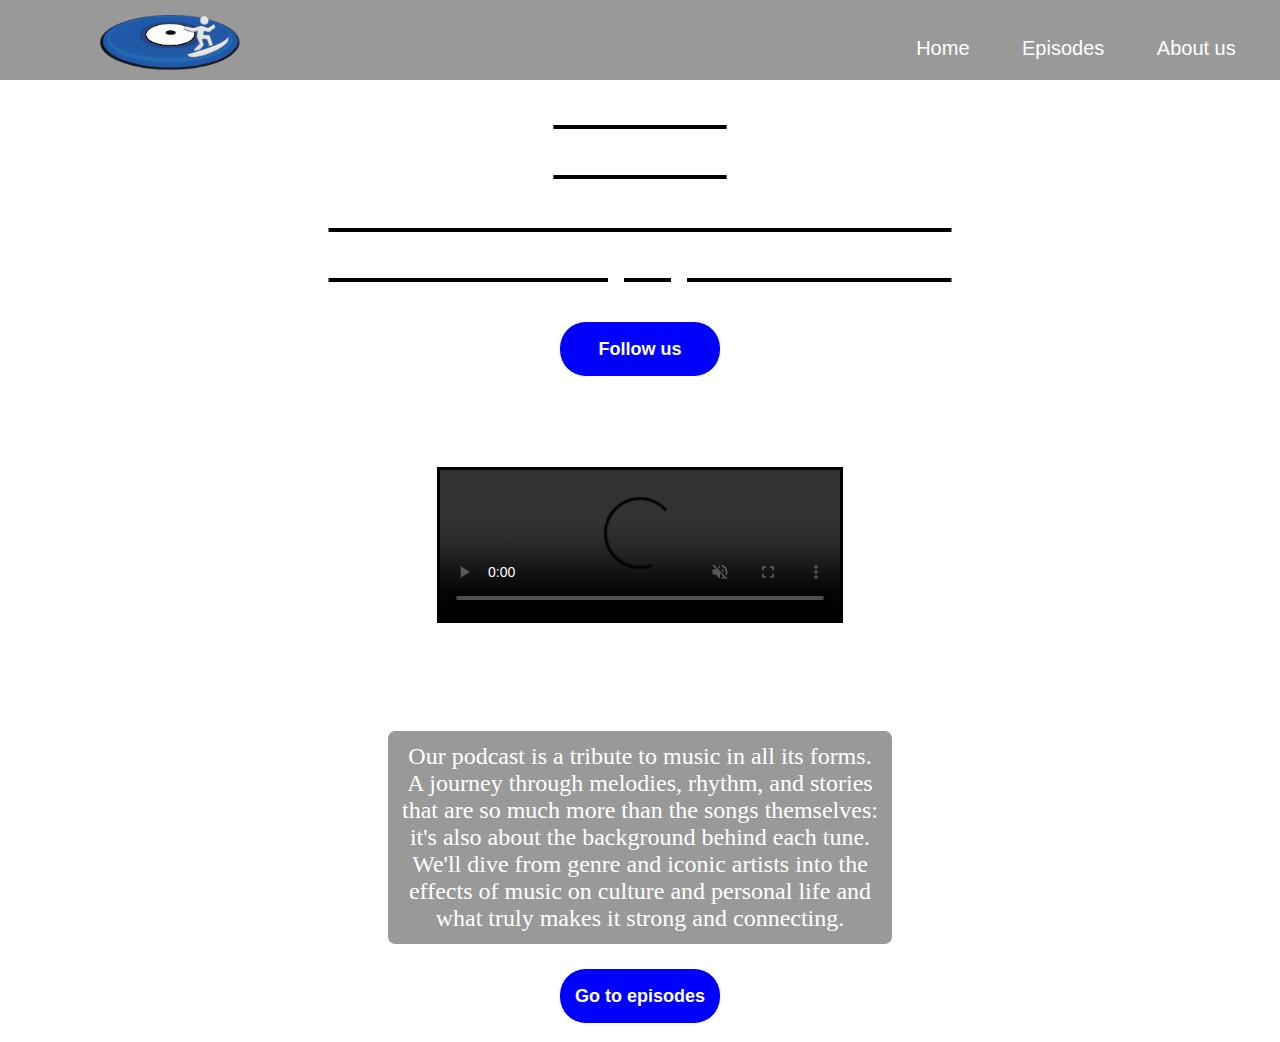
==== index.html @ 81a690c1 "Add files via upload" ====
<!DOCTYPE html>
<html lang="en">

<head>
    <title>REACH Home</title>
    <meta charset="utf-8">
    <meta name="viewport" content="width=device-width, initial-scale=1.0">
    <link href="styles/style-1.css" rel="stylesheet">
</head>

<body>
    <div class="wrapper">
        <!--Header section-->
        <header>
            <nav class="navbar">
                <img class="logo" src="img/logo.png" alt="logo">
                <ol>
                    <li><a class="active" href="index.html">Home</a></li>
                    <li><a href="afleveringen.html">Episodes</a></li>
                    <li><a href="overons.html">About us</a></li>
                </ol>
            </nav>
        </header>
        <!--Main content-->
        <main>
            <section class="index">
                <h1>REACH</h1>
                <h2>"REACH deeper, hear more!"</h2>
                <div class="buttons">
                    <button class="btn" onclick="window.location.href='https://www.instagram.com/'">
                        Follow us
                    </button>
                </div>
            </section>
            <section class="LastEpisode">
                <h3>Teaser video</h3>
                <article>
                    <video class="aflevering1" src="video's/Teaser.mp4" controls autoplay loop muted></video>
                    <h4>Our podcast</h4>
                    <p class="p1">Our podcast is a tribute to music in all its forms. A journey through melodies,
                        rhythm, and stories that are so much more than the songs themselves: it's also about the
                        background behind each tune. We'll dive from genre and iconic artists into the effects of music
                        on culture and personal life and what truly makes it strong and connecting.</p>
                </article>
                <div class="buttons2">
                    <button class="btn2" onclick="window.location.href='afleveringen.html'">
                        Go to episodes
                    </button>
                </div>
            </section>
        </main>
        <!--Footer section-->
        <footer class="FooterIndex">
            <p>&copy; 2024 REACH Podcast</p>
        </footer>
    </div>
</body>

</html>
---- styles/style-1.css ----
* {
    padding: 0;
    margin: 0;
}

.wrapper {
    background: url(/img/wrapper.JPG) no-repeat;
    background-size: cover;
    background-position: center;
    width: 100%;
    height: auto;
}

.navbar {
    height: 5em;
    width: 100%;
    background: rgba(0, 0, 0, 0.4);
}

.logo {
    width: 8.75em;
    height: auto;
    padding: 0.9375em 6.25em;
}

.navbar ol {
    float: right;
    justify-content: right;
    margin-right: 1.25em;
}

.navbar ol li {
    list-style: none;
    margin: 0 0.5em;
    display: inline-flex;
    line-height: 5em;
}

.navbar ol li a {
    text-decoration: none;
    color: white;
    font-size: 1.25em;
    padding: 0.375em 0.8125em;
    font-family: 'roboto', sans-serif;
    transition: color 0.4s, background-color 0.4s;
}

.navbar ol li a:hover {
    color: blue;
    border-radius: 0.125em;
}

.wrapper .center {
    position: absolute;
    top: 50%;
    left: 50%;
    transform: translate(-50%, -50%);
    font-family: sans-serif;
    user-select: none;
}

.index h1 {
    color: white;
    text-decoration: overline underline black;
    font-size: 3em;
    text-align: center;
    display: flex;
    justify-content: center;
    align-items: center;
    height: auto;
    margin-top: 1em;
}

.index h2 {
    color: white;
    text-decoration: overline underline black;
    font-size: 3em;
    text-align: center;
    display: flex;
    justify-content: center;
    align-items: center;
    height: auto;
    margin-top: 1em;
}

.index .buttons {
    margin: 2.1875em 17.5em;
}

.buttons button {
    height: 3.125em;
    width: 9em;
    font-size: 1.125em;
    font-weight: bold;
    color: white;
    background: blue;
    border: 0.0625em solid white;
    outline: none;
    cursor: pointer;
    border-radius: 1.5em;
    transition: .5s;
}

.buttons .btn {
    margin-left: 1.5625em;
    display: block;
    margin: auto;
}

.buttons button:hover {
    background: red;
}

.aflevering1 {
    width: 25em;
    height: auto;
    border: 0.1875em solid black;
    display: block;
    margin: auto;
}

.LastEpisode h3 {
    color: white;
    font-size: 3em;
    text-align: center;
    display: flex;
    justify-content: center;
    align-items: center;
    height: auto;
}

.LastEpisode h4 {
    color: white;
    font-size: 3em;
    text-align: center;
    display: flex;
    justify-content: center;
    align-items: center;
    margin-top: 1em;
    height: auto;
}

.p1 {
    color: white;
    font-size: 1.5em;
    background-color: rgba(0, 0, 0, 0.4);
    padding: 0.5em;
    border-radius: 0.3em;
    width: 20em;
    max-width: 90%;
    margin: 0 auto;
    margin-top: 0.2em;
    margin-bottom: 1em;
    text-align: center;
    display: flex;
    justify-content: center;
    align-items: center;
    height: auto;
}

.buttons2 {
    display: flex;
    justify-content: center;
    margin-top: 0.5em;
}

.btn2 {
    height: 3.125em;
    width: 9em;
    font-size: 1.125em;
    font-weight: bold;
    color: white;
    background: blue;
    border: 0.0625em solid white;
    outline: none;
    cursor: pointer;
    border-radius: 1.5em;
    transition: .5s;
}

.buttons2 button:hover {
    background: red;
}

.FooterIndex {
    color: white;
}

.h1Afleveringen {
    color: white;
    font-size: 2em;
    text-decoration: overline underline black;
    font-size: 3em;
    text-align: center;
    width: 100%;
}

.Afleveringen {
    display: flex;
    flex-wrap: wrap;
    justify-content: space-between;
    gap: 1em;
    width: 80%;
    margin: 0 auto;
}

.txtaflevering img {
    width: 100%;
    height: auto;
    border-radius: 0.3em 0.3em 0 0;
    transition: transform 0.3s ease;
}

.txtaflevering img:hover {
    transform: scale(1.1);
}

.Afleveringen .txtaflevering {
    margin-top: 0.5em;
    flex: 1 1 calc(50% - 1em);
    box-sizing: border-box;
    background-color: rgba(0, 0, 0, 0.4);
    padding: 1em;
    text-align: center;
    border: 1px solid black;
    color: white;
    font-size: 1.5em;
}

.buttons3 {
    display: flex;
    justify-content: center;
    margin-top: 0.5em;
}

.btn3 {
    height: 3.125em;
    width: 10em;
    font-size: 1.125em;
    font-weight: bold;
    color: white;
    background: blue;
    border: 0.0625em solid white;
    outline: none;
    cursor: pointer;
    border-radius: 1.5em;
    transition: .5s;
}

.buttons3 button:hover {
    background: red;
}

.FooterAfleveringen {
    color: white;
}

.overons h1 {
    color: white;
    text-decoration: overline underline black;
    font-size: 4em;
    display: flex;
    justify-content: center;
    align-items: center;
    margin-top: 1em;
}

.overons h2 {
    color: white;
    font-size: 3em;
    display: flex;
    justify-content: center;
    align-items: center;
    margin-top: 1em;
}

.overons .AfbeeldingDex {
    width: 15em;
    height: auto;
    border: 0.2em solid black;
    display: block;
    margin: auto;
}

.overons .p1 {
    color: white;
    font-size: 1.5em;
    background-color: rgba(0, 0, 0, 0.4);
    padding: 0.5em;
    border-radius: 0.3em;
    width: 20em;
    max-width: 90%;
    margin: 0 auto;
    text-align: center;
    display: flex;
    justify-content: center;
    align-items: center;
    height: auto;
}

.overons h3 {
    color: white;
    font-size: 3em;
    display: flex;
    justify-content: center;
    align-items: center;
    margin-top: 1em;
}

.overons .AfbeeldingRonald {
    width: 15em;
    height: auto;
    border: 0.2em solid black;
    display: block;
    margin: auto;
}

.overons .p2 {
    color: white;
    font-size: 1.5em;
    background-color: rgba(0, 0, 0, 0.4);
    padding: 0.5em;
    border-radius: 0.3em;
    width: 20em;
    max-width: 90%;
    margin: 0 auto;
    text-align: center;
    display: flex;
    justify-content: center;
    align-items: center;
    height: auto;
}

.overons h4 {
    color: white;
    font-size: 3em;
    display: flex;
    justify-content: center;
    align-items: center;
    margin-top: 1em;
}

.overons .AfbeeldingSenuk {
    width: 15em;
    height: auto;
    border: 0.2em solid black;
    display: block;
    margin: auto;
}

.overons .p3 {
    color: white;
    font-size: 1.5em;
    background-color: rgba(0, 0, 0, 0.4);
    padding: 0.5em;
    border-radius: 0.3em;
    width: 20em;
    max-width: 90%;
    margin: 0 auto;
    text-align: center;
    display: flex;
    justify-content: center;
    align-items: center;
    height: auto;
}

.FooterOverons {
    color: white;
}
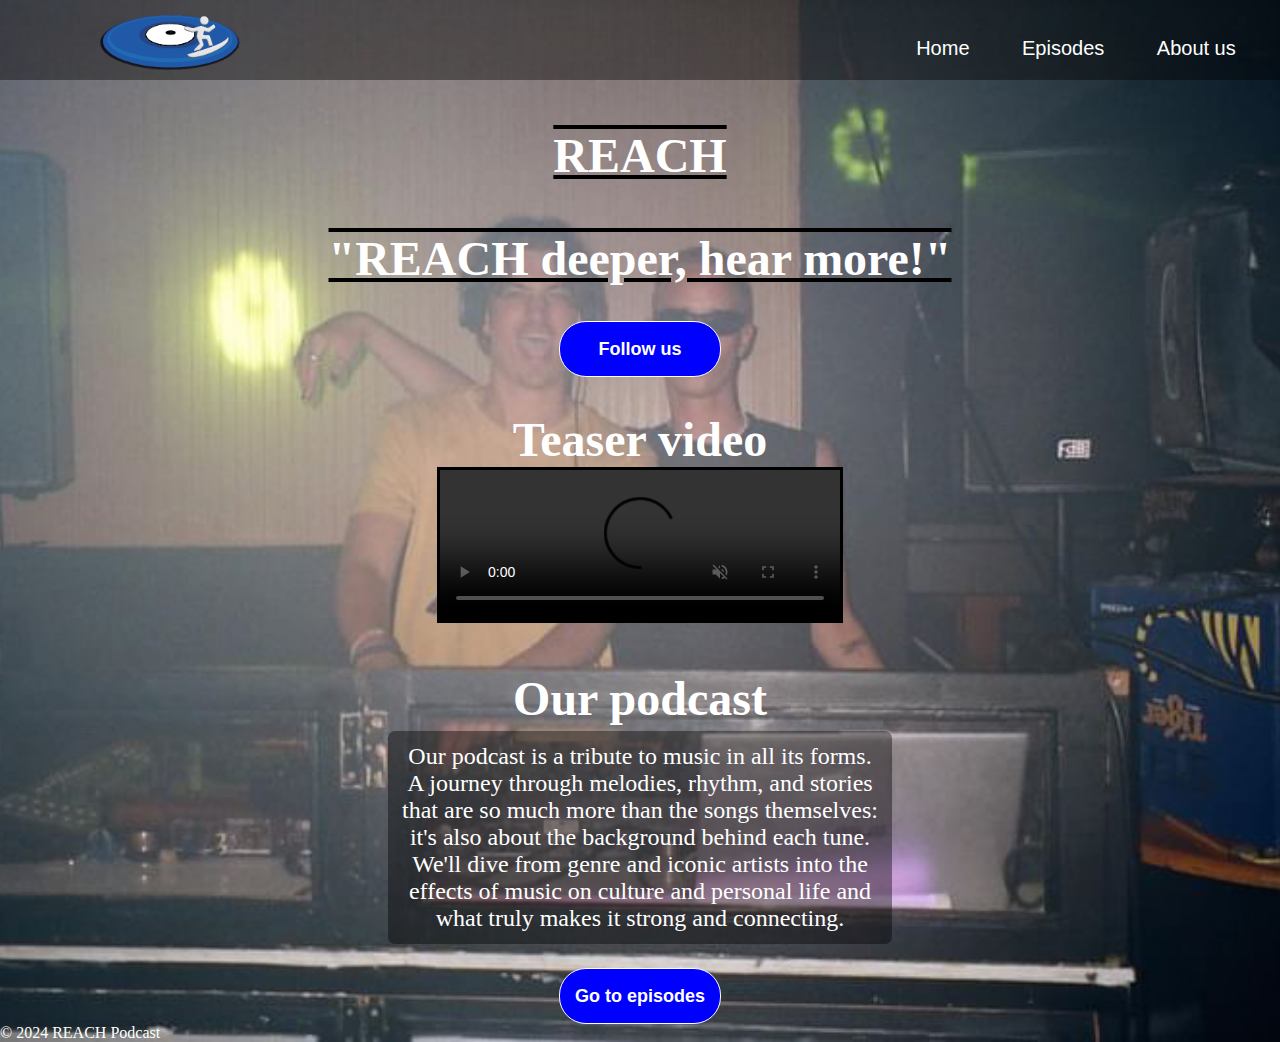
==== commit 122e9947: "Update index.html" ====
--- a/index.html
+++ b/index.html
@@ -35,7 +35,7 @@
             <section class="LastEpisode">
                 <h3>Teaser video</h3>
                 <article>
-                    <video class="aflevering1" src="video's/Teaser.mp4" controls autoplay loop muted></video>
+                    <video class="aflevering1" src="videos/teaser.mp4" controls autoplay loop muted></video>
                     <h4>Our podcast</h4>
                     <p class="p1">Our podcast is a tribute to music in all its forms. A journey through melodies,
                         rhythm, and stories that are so much more than the songs themselves: it's also about the
@@ -56,4 +56,4 @@
     </div>
 </body>
 
-</html>+</html>
--- a/styles/style-1.css
+++ b/styles/style-1.css
@@ -4,7 +4,7 @@
 }
 
 .wrapper {
-    background: url(/img/wrapper.JPG) no-repeat;
+    background: url(/img/wrapper.jpg) no-repeat;
     background-size: cover;
     background-position: center;
     width: 100%;
@@ -366,4 +366,4 @@
 
 .FooterOverons {
     color: white;
-}+}
